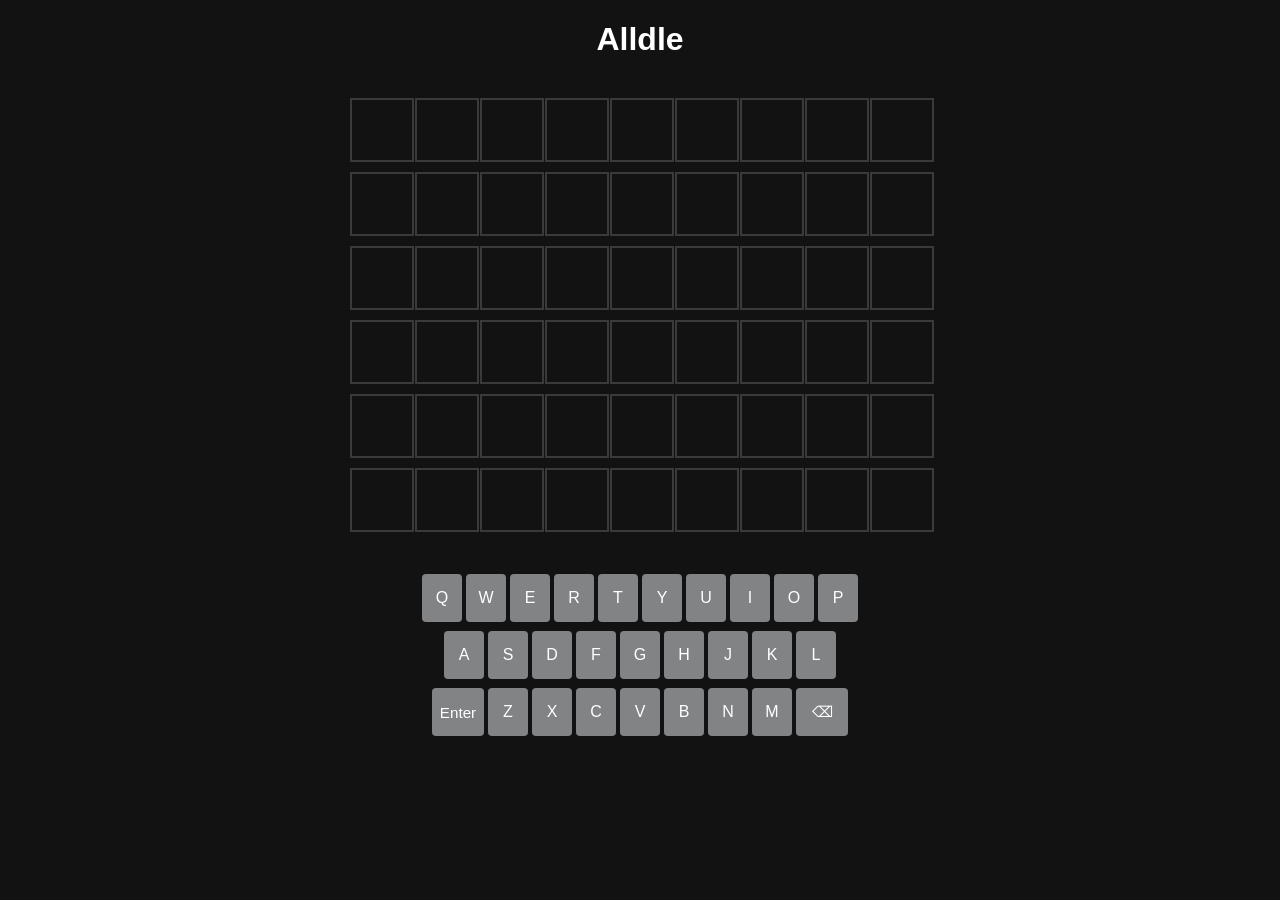
==== index.html @ a351b1bf "Rename under index.html" ====
<!DOCTYPE html>
<html lang="en">
<head>
  <meta charset="UTF-8">
  <title>Alldle Clone</title>
  <link rel="stylesheet" href="style.css">
</head>
<body>
  <script src="script.js"></script>
  <h1>Alldle</h1>
  <div class="board" id="board"></div>
  <form id="guess-form" autocomplete="off">
  </form>
  <div id="keyboard" style="margin: 30px auto 0; width: 340px;">
    <div class="kb-row">
      <button class="kb-key">Q</button>
      <button class="kb-key">W</button>
      <button class="kb-key">E</button>
      <button class="kb-key">R</button>
      <button class="kb-key">T</button>
      <button class="kb-key">Y</button>
      <button class="kb-key">U</button>
      <button class="kb-key">I</button>
      <button class="kb-key">O</button>
      <button class="kb-key">P</button>
    </div>
    <div class="kb-row">
      <button class="kb-key">A</button>
      <button class="kb-key">S</button>
      <button class="kb-key">D</button>
      <button class="kb-key">F</button>
      <button class="kb-key">G</button>
      <button class="kb-key">H</button>
      <button class="kb-key">J</button>
      <button class="kb-key">K</button>
      <button class="kb-key">L</button>
    </div>
    <div class="kb-row">
      <button class="kb-key" data-action="enter">Enter</button>
      <button class="kb-key">Z</button>
      <button class="kb-key">X</button>
      <button class="kb-key">C</button>
      <button class="kb-key">V</button>
      <button class="kb-key">B</button>
      <button class="kb-key">N</button>
      <button class="kb-key">M</button>
      <button class="kb-key" data-action="backspace">⌫</button>
    </div>
  </div>
  <div id="message"></div>
</body>
</html>
---- style.css ----
body { font-family: Arial, sans-serif; background: #121213; color: #fff; text-align: center; }
.board { 
  display: grid; 
  grid-template-rows: repeat(6, 1fr); 
  gap: 10px; 
  width: 100%; 
  margin: 40px auto; 
  justify-content: center;
}
.row { display: grid; grid-template-columns: repeat(9, 60px); gap: 5px; }
.cell {
  width: 60px; height: 60px; border: 2px solid #3a3a3c;
  display: flex; align-items: center; justify-content: center;
  font-size: 2em; background: #121213; text-transform: uppercase;
  transition: background 0.2s, border 0.2s;
}
.cell.correct { background: #538d4e; border-color: #538d4e; }
.cell.present { background: #b59f3b; border-color: #b59f3b; }
.cell.absent { background: #3a3a3c; border-color: #3a3a3c; }
input[type="text"] { width: 300px; font-size: 1.2em; padding: 10px; margin-top: 20px; }
button { padding: 10px 20px; font-size: 1em; margin-left: 10px; }
#message { margin-top: 20px; font-size: 1.2em; }
#keyboard { user-select: none; }
.kb-row { display: flex; justify-content: center; margin-bottom: 5px; }
.kb-key {
  background: #818384;
  color: #fff;
  border: none;
  margin: 2px;
  border-radius: 4px;
  display: flex;
  align-items: center;
  justify-content: center;
  font-size: 1em;
  width: 32px;
  height: 48px;
  cursor: pointer;
  justify-content: center;
  transition: background 0.2s;
}
.kb-key[data-action] { width: 52px; font-size: 0.95em; }
.kb-key:active { background: #565758; }
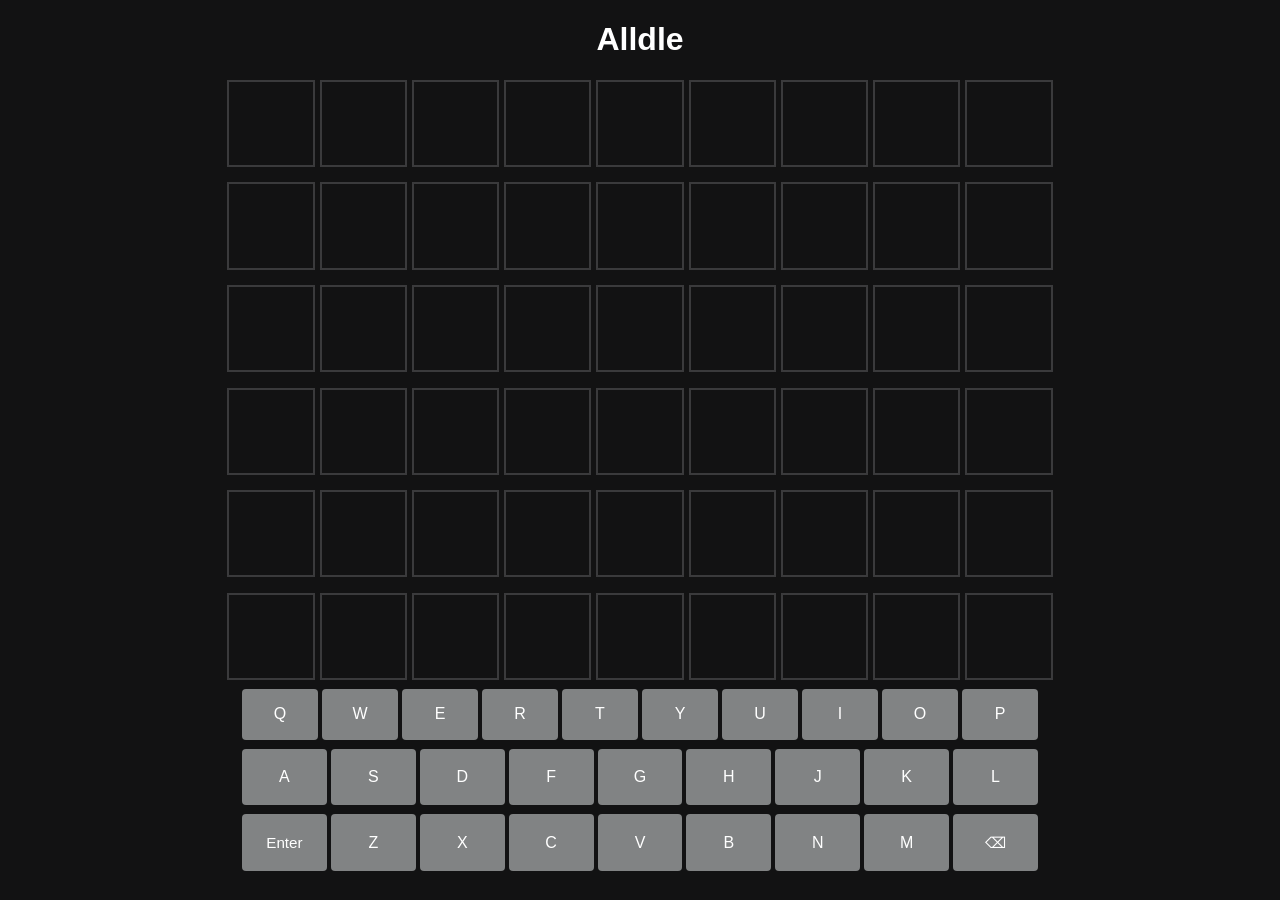
==== commit 8da0dfd1: "Readjust sizings" ====
--- a/index.html
+++ b/index.html
@@ -11,7 +11,7 @@
   <div class="board" id="board"></div>
   <form id="guess-form" autocomplete="off">
   </form>
-  <div id="keyboard" style="margin: 30px auto 0; width: 340px;">
+  <div id="keyboard">
     <div class="kb-row">
       <button class="kb-key">Q</button>
       <button class="kb-key">W</button>
--- a/style.css
+++ b/style.css
@@ -1,27 +1,76 @@
-body { font-family: Arial, sans-serif; background: #121213; color: #fff; text-align: center; }
+html { 
+  font-family: Arial, sans-serif;
+  background: #121213;
+  color: #fff;
+  text-align: center;
+  width: 100%;
+  height: 100%;
+  margin: 0;
+}
+
+body {
+  display: flex;
+  flex-direction: column;
+  align-items: center;
+  justify-content: center;
+  margin: 0;
+  height: 100%;
+}
+
+.screen{
+  width:100%;
+  height:100%;
+  display: flex;
+  flex-direction: column;
+  align-items: center;
+}
+
 .board { 
+  flex-grow: 1;
   display: grid; 
   grid-template-rows: repeat(6, 1fr); 
   gap: 10px; 
-  width: 100%; 
-  margin: 40px auto; 
+  width: 100%;
+  height: auto;
   justify-content: center;
 }
-.row { display: grid; grid-template-columns: repeat(9, 60px); gap: 5px; }
+
+.row {
+  display: grid;
+  grid-template-columns: repeat(9, 1fr);
+  gap: 5px;
+  justify-content: center;
+}
+
 .cell {
-  width: 60px; height: 60px; border: 2px solid #3a3a3c;
+  width: auto; height: 90%; aspect-ratio: 1; border: 2px solid #3a3a3c;
   display: flex; align-items: center; justify-content: center;
   font-size: 2em; background: #121213; text-transform: uppercase;
   transition: background 0.2s, border 0.2s;
 }
+
 .cell.correct { background: #538d4e; border-color: #538d4e; }
+
 .cell.present { background: #b59f3b; border-color: #b59f3b; }
+
 .cell.absent { background: #3a3a3c; border-color: #3a3a3c; }
+
 input[type="text"] { width: 300px; font-size: 1.2em; padding: 10px; margin-top: 20px; }
+
 button { padding: 10px 20px; font-size: 1em; margin-left: 10px; }
+
 #message { margin-top: 20px; font-size: 1.2em; }
-#keyboard { user-select: none; }
-.kb-row { display: flex; justify-content: center; margin-bottom: 5px; }
+
+#keyboard {
+  user-select: none;
+  margin: 2px;
+  width: 100%;
+  max-device-width: 800px;
+  max-width: 800px;
+}
+
+.kb-row { display: flex; justify-content: center; margin-bottom: 5px; width: 100%;}
+
 .kb-key {
   background: #818384;
   color: #fff;
@@ -30,13 +79,17 @@
   border-radius: 4px;
   display: flex;
   align-items: center;
+  aspect-ratio: 1.5;
   justify-content: center;
   font-size: 1em;
-  width: 32px;
-  height: 48px;
+  width: 20%;
+  height: auto;
   cursor: pointer;
   justify-content: center;
   transition: background 0.2s;
+  max-width: 100px;
 }
-.kb-key[data-action] { width: 52px; font-size: 0.95em; }
+
+.kb-key[data-action] { width: 20%; font-size: 0.95em; }
+
 .kb-key:active { background: #565758; }
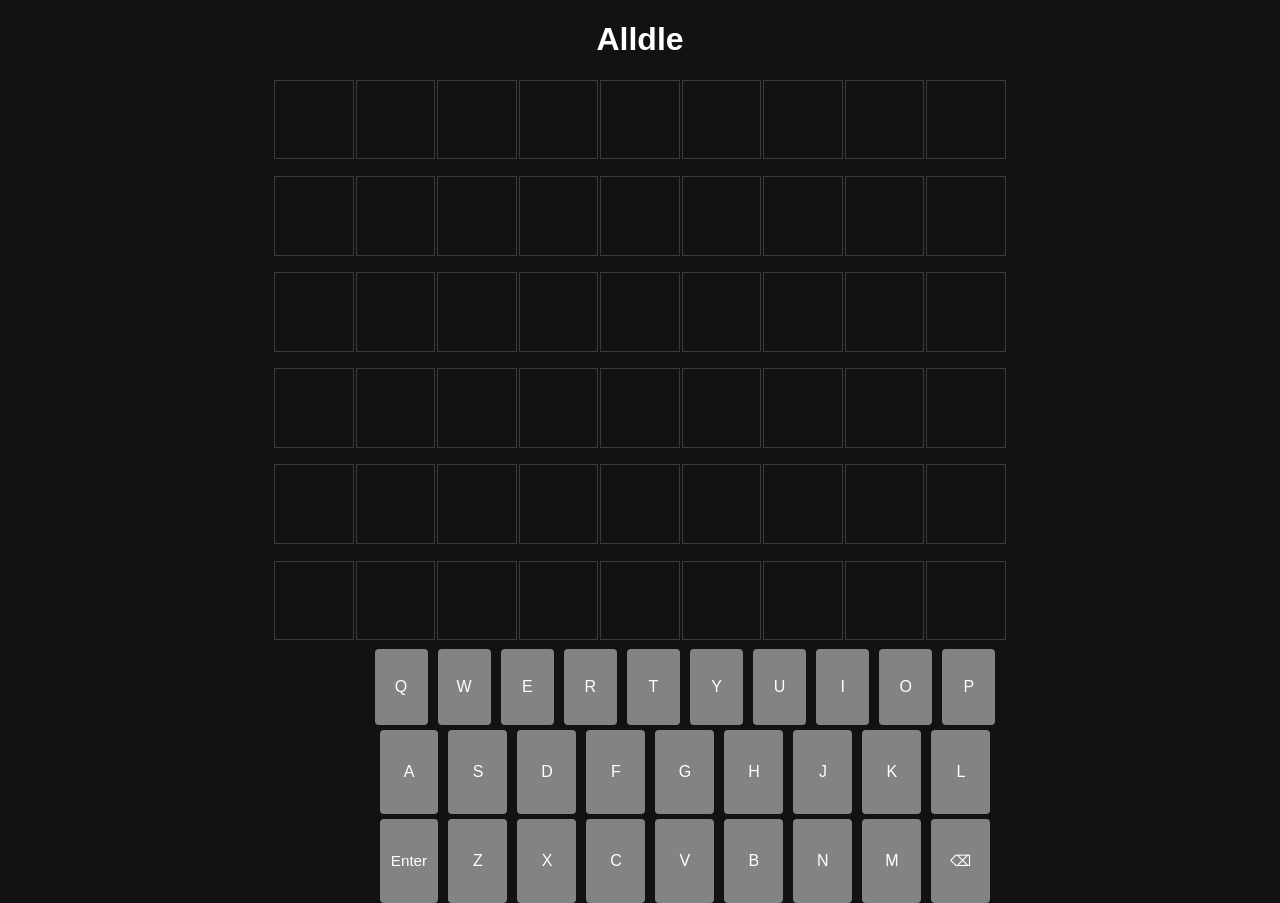
==== commit 523a77ff: "WIdth adjustments" ====
--- a/index.html
+++ b/index.html
@@ -12,7 +12,7 @@
   <form id="guess-form" autocomplete="off">
   </form>
   <div id="keyboard">
-    <div class="kb-row">
+    <div class="kb-row row-0">
       <button class="kb-key">Q</button>
       <button class="kb-key">W</button>
       <button class="kb-key">E</button>
@@ -24,7 +24,7 @@
       <button class="kb-key">O</button>
       <button class="kb-key">P</button>
     </div>
-    <div class="kb-row">
+    <div class="kb-row row-1">
       <button class="kb-key">A</button>
       <button class="kb-key">S</button>
       <button class="kb-key">D</button>
@@ -35,7 +35,7 @@
       <button class="kb-key">K</button>
       <button class="kb-key">L</button>
     </div>
-    <div class="kb-row">
+    <div class="kb-row row-2">
       <button class="kb-key" data-action="enter">Enter</button>
       <button class="kb-key">Z</button>
       <button class="kb-key">X</button>
--- a/style.css
+++ b/style.css
@@ -15,14 +15,7 @@
   justify-content: center;
   margin: 0;
   height: 100%;
-}
-
-.screen{
-  width:100%;
-  height:100%;
-  display: flex;
-  flex-direction: column;
-  align-items: center;
+  width: 100%;
 }
 
 .board { 
@@ -38,12 +31,14 @@
 .row {
   display: grid;
   grid-template-columns: repeat(9, 1fr);
-  gap: 5px;
+  gap: 2px;
+  width: 100%;
+  height: auto;
   justify-content: center;
 }
 
 .cell {
-  width: auto; height: 90%; aspect-ratio: 1; border: 2px solid #3a3a3c;
+  width: auto; height: 90%; aspect-ratio: 1; border: 1px solid #3a3a3c;
   display: flex; align-items: center; justify-content: center;
   font-size: 2em; background: #121213; text-transform: uppercase;
   transition: background 0.2s, border 0.2s;
@@ -62,34 +57,55 @@
 #message { margin-top: 20px; font-size: 1.2em; }
 
 #keyboard {
-  user-select: none;
   margin: 2px;
   width: 100%;
-  max-device-width: 800px;
-  max-width: 800px;
+  max-width:500px;
+  display: grid; 
+  grid-template-rows: repeat(3, 1fr); 
 }
 
-.kb-row { display: flex; justify-content: center; margin-bottom: 5px; width: 100%;}
+.kb-row {
+  justify-content: center;
+  margin-bottom: 5px;
+  width: 100%;
+}
+
+.row-0 {
+  display: grid;
+  grid-template-columns: repeat(10, 9%);
+  gap: 10px;
+}
+
+.row-1 {
+  display: grid;
+  grid-template-columns: repeat(9, 10%);
+  gap: 10px;
+}
+
+.row-2 {
+  display: grid;
+  grid-template-columns: repeat(9, 10%);
+  gap: 10px;
+}
 
 .kb-key {
   background: #818384;
   color: #fff;
   border: none;
-  margin: 2px;
   border-radius: 4px;
   display: flex;
   align-items: center;
-  aspect-ratio: 1.5;
+  aspect-ratio: 0.7;
   justify-content: center;
   font-size: 1em;
-  width: 20%;
+  width: 100%;
   height: auto;
   cursor: pointer;
-  justify-content: center;
   transition: background 0.2s;
-  max-width: 100px;
+  padding: 0px;
+  margin: 0px;
 }
 
-.kb-key[data-action] { width: 20%; font-size: 0.95em; }
+.kb-key[data-action] { width: 100%; font-size: 0.95em; }
 
 .kb-key:active { background: #565758; }
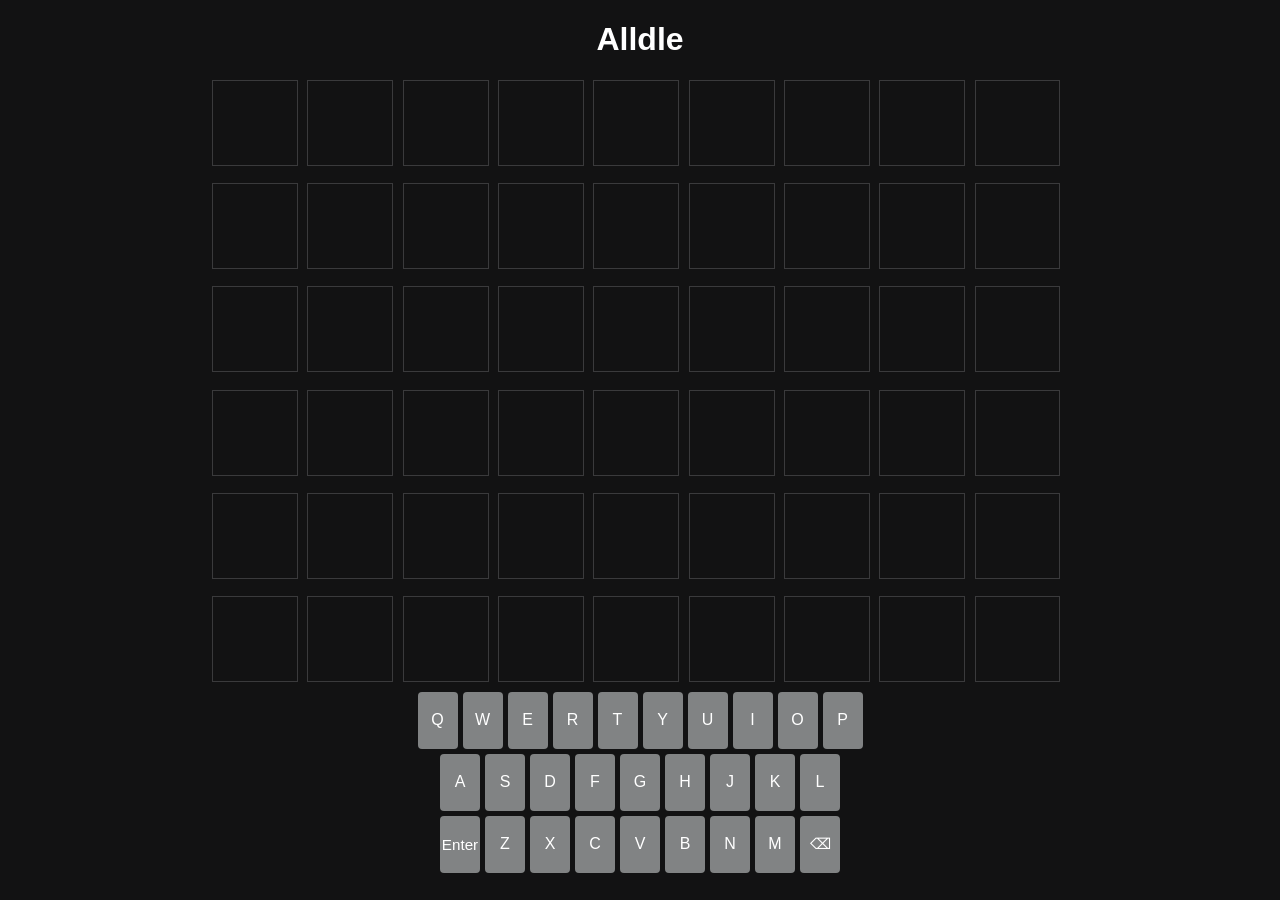
==== commit eac5d71e: "Dimension sizing" ====
--- a/index.html
+++ b/index.html
@@ -2,6 +2,7 @@
 <html lang="en">
 <head>
   <meta charset="UTF-8">
+  <meta name="viewport" content="width=device-width, initial-scale=1.0">
   <title>Alldle Clone</title>
   <link rel="stylesheet" href="style.css">
 </head>
--- a/style.css
+++ b/style.css
@@ -21,9 +21,9 @@
 .board { 
   flex-grow: 1;
   display: grid; 
-  grid-template-rows: repeat(6, 1fr); 
+  grid-template-rows: repeat(6, fit-content(1fr)); 
   gap: 10px; 
-  width: 100%;
+  width: 90%;
   height: auto;
   justify-content: center;
 }
@@ -33,15 +33,15 @@
   grid-template-columns: repeat(9, 1fr);
   gap: 2px;
   width: 100%;
-  height: auto;
   justify-content: center;
 }
 
 .cell {
-  width: auto; height: 90%; aspect-ratio: 1; border: 1px solid #3a3a3c;
+  width: 90%; height: auto; aspect-ratio: 1; border: 1px solid #3a3a3c;
   display: flex; align-items: center; justify-content: center;
   font-size: 2em; background: #121213; text-transform: uppercase;
   transition: background 0.2s, border 0.2s;
+  overflow: hidden;
 }
 
 .cell.correct { background: #538d4e; border-color: #538d4e; }
@@ -58,7 +58,7 @@
 
 #keyboard {
   margin: 2px;
-  width: 100%;
+  width: 90%;
   max-width:500px;
   display: grid; 
   grid-template-rows: repeat(3, 1fr); 
@@ -68,24 +68,22 @@
   justify-content: center;
   margin-bottom: 5px;
   width: 100%;
+  gap: 5px;
 }
 
 .row-0 {
   display: grid;
-  grid-template-columns: repeat(10, 9%);
-  gap: 10px;
+  grid-template-columns: repeat(10, 8%);
 }
 
 .row-1 {
   display: grid;
-  grid-template-columns: repeat(9, 10%);
-  gap: 10px;
+  grid-template-columns: repeat(9, 8%);
 }
 
 .row-2 {
   display: grid;
-  grid-template-columns: repeat(9, 10%);
-  gap: 10px;
+  grid-template-columns: repeat(9, 8%);
 }
 
 .kb-key {
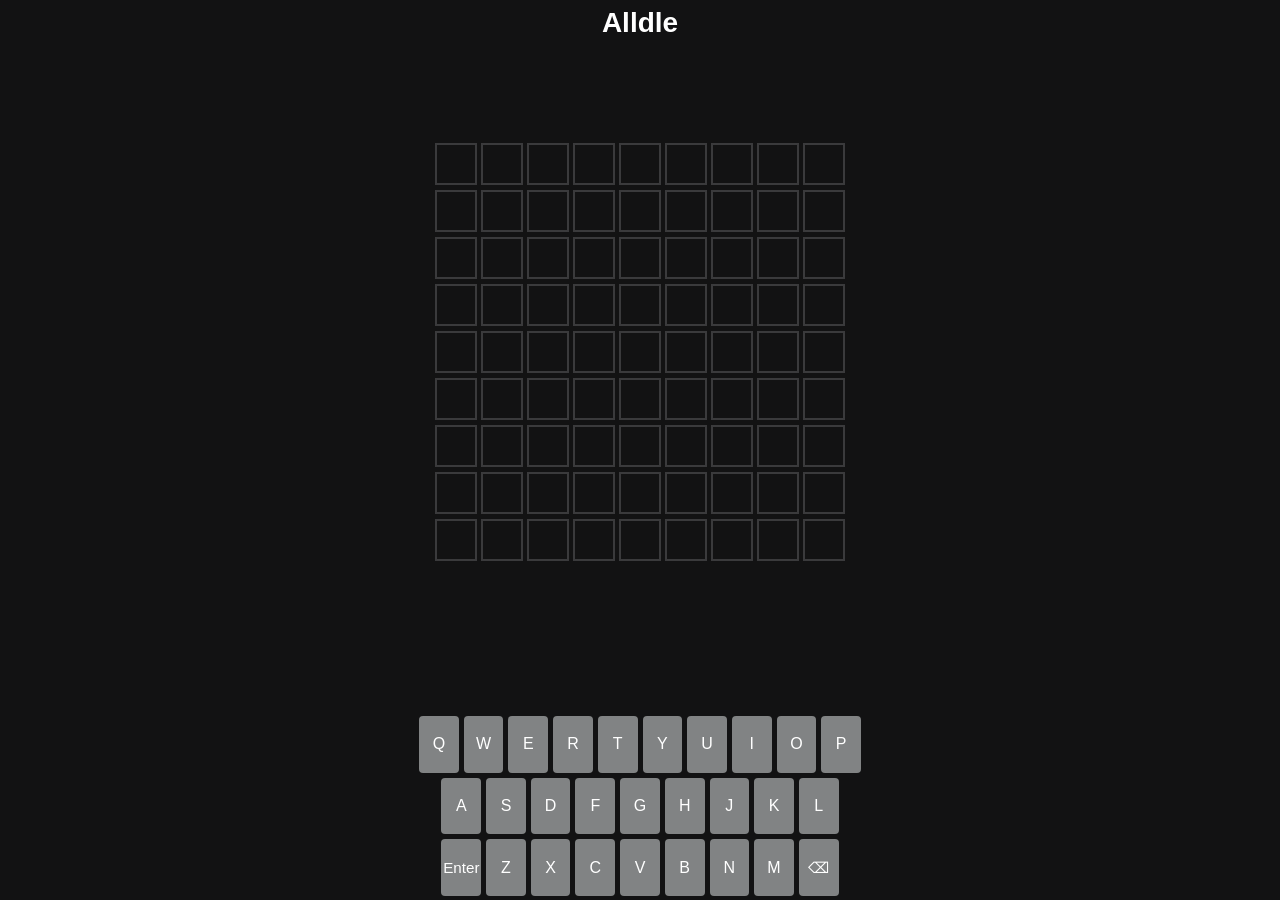
==== commit bb4c05d5: "Visual change + More words" ====
--- a/index.html
+++ b/index.html
@@ -12,6 +12,7 @@
   <div class="board" id="board"></div>
   <form id="guess-form" autocomplete="off">
   </form>
+  <div id="message"></div>
   <div id="keyboard">
     <div class="kb-row row-0">
       <button class="kb-key">Q</button>
@@ -48,6 +49,5 @@
       <button class="kb-key" data-action="backspace">⌫</button>
     </div>
   </div>
-  <div id="message"></div>
 </body>
 </html>
--- a/style.css
+++ b/style.css
@@ -1,4 +1,14 @@
+*,
+*::before,
+*::after {
+  box-sizing: border-box;
+}
+
 html { 
+  /* Cell size fits both width and height: 9 rows, 8 row gaps (5px). Non-board = title + keyboard + message + padding */
+  --board-gaps: 40px;
+  --non-board: 280px;
+  --cell-size: clamp(22px, min(calc((100vw - 48px) / 9), calc((100dvh - var(--non-board) - var(--board-gaps)) / 9)), 42px);
   font-family: Arial, sans-serif;
   background: #121213;
   color: #fff;
@@ -6,42 +16,59 @@
   width: 100%;
   height: 100%;
   margin: 0;
+  overflow: hidden;
 }
 
 body {
   display: flex;
   flex-direction: column;
   align-items: center;
-  justify-content: center;
+  justify-content: flex-start;
   margin: 0;
-  height: 100%;
+  height: 100vh;
+  height: 100dvh;
+  max-height: 100vh;
+  max-height: 100dvh;
   width: 100%;
+  max-width: 100vw;
+  padding: 0 8px;
+  overflow: hidden;
 }
 
 .board { 
-  flex-grow: 1;
-  display: grid; 
-  grid-template-rows: repeat(6, fit-content(1fr)); 
-  gap: 10px; 
-  width: 90%;
-  height: auto;
+  flex: 1 1 0;
+  min-height: 0;
+  display: flex;
+  flex-direction: column;
+  gap: 5px;
   justify-content: center;
+  align-items: center;
+  width: 100%;
+  max-width: 100%;
 }
 
 .row {
   display: grid;
-  grid-template-columns: repeat(9, 1fr);
-  gap: 2px;
-  width: 100%;
-  justify-content: center;
+  grid-template-columns: repeat(9, var(--cell-size));
+  gap: 4px;
+  width: fit-content;
+  max-width: 100%;
 }
 
 .cell {
-  width: 90%; height: auto; aspect-ratio: 1; border: 1px solid #3a3a3c;
-  display: flex; align-items: center; justify-content: center;
-  font-size: 2em; background: #121213; text-transform: uppercase;
+  width: var(--cell-size);
+  height: var(--cell-size);
+  border: 2px solid #3a3a3c;
+  display: flex;
+  align-items: center;
+  justify-content: center;
+  font-size: min(1.9em, calc(var(--cell-size) * 0.5));
+  font-weight: 700;
+  background: #121213;
+  text-transform: uppercase;
   transition: background 0.2s, border 0.2s;
   overflow: hidden;
+  box-sizing: border-box;
 }
 
 .cell.correct { background: #538d4e; border-color: #538d4e; }
@@ -50,18 +77,50 @@
 
 .cell.absent { background: #3a3a3c; border-color: #3a3a3c; }
 
-input[type="text"] { width: 300px; font-size: 1.2em; padding: 10px; margin-top: 20px; }
+input[type="text"] {
+  width: 100%;
+  max-width: 300px;
+  font-size: 1.2em;
+  padding: 10px;
+  margin-top: 20px;
+}
 
 button { padding: 10px 20px; font-size: 1em; margin-left: 10px; }
 
-#message { margin-top: 20px; font-size: 1.2em; }
+h1 {
+  flex-shrink: 0;
+  margin: 0.25em 0;
+  font-size: clamp(1.25rem, 4vw, 1.75rem);
+  word-wrap: break-word;
+}
+
+#guess-form { flex-shrink: 0; }
+
+#message {
+  flex-shrink: 0;
+  margin-top: 0.35em;
+  height: 2.5em;
+  min-height: 2.5em;
+  font-size: clamp(0.9rem, 2.5vw, 1.2em);
+  padding: 0 8px;
+  max-width: 100%;
+  word-wrap: break-word;
+  overflow: hidden;
+  display: flex;
+  align-items: center;
+  justify-content: center;
+  box-sizing: border-box;
+}
 
 #keyboard {
-  margin: 2px;
+  flex-shrink: 0;
+  margin: 4px 2px;
   width: 90%;
-  max-width:500px;
-  display: grid; 
-  grid-template-rows: repeat(3, 1fr); 
+  max-width: min(500px, 100%);
+  max-height: min(180px, 28vh);
+  display: grid;
+  grid-template-rows: repeat(3, 1fr);
+  padding: 0 2px;
 }
 
 .kb-row {
@@ -105,5 +164,23 @@
 }
 
 .kb-key[data-action] { width: 100%; font-size: 0.95em; }
+.kb-key:active { background: #565758; }
 
-.kb-key:active { background: #565758; }+.kb-key.correct { background: #538d4e; color: #fff; }
+.kb-key.present { background: #b59f3b; color: #fff; }
+.kb-key.absent { background: #3a3a3c; color: #fff; }
+
+/* Short viewport (phone portrait): reserve less for chrome so board fits */
+@media (max-height: 600px) {
+  html {
+    --non-board: 240px;
+    --board-gaps: 36px;
+  }
+  h1 { margin: 0.15em 0; }
+  #message {
+    height: 2.25em;
+    min-height: 2.25em;
+  }
+  #keyboard { max-height: min(160px, 26vh); }
+  .kb-key { font-size: 0.85em; min-height: 36px; }
+}
